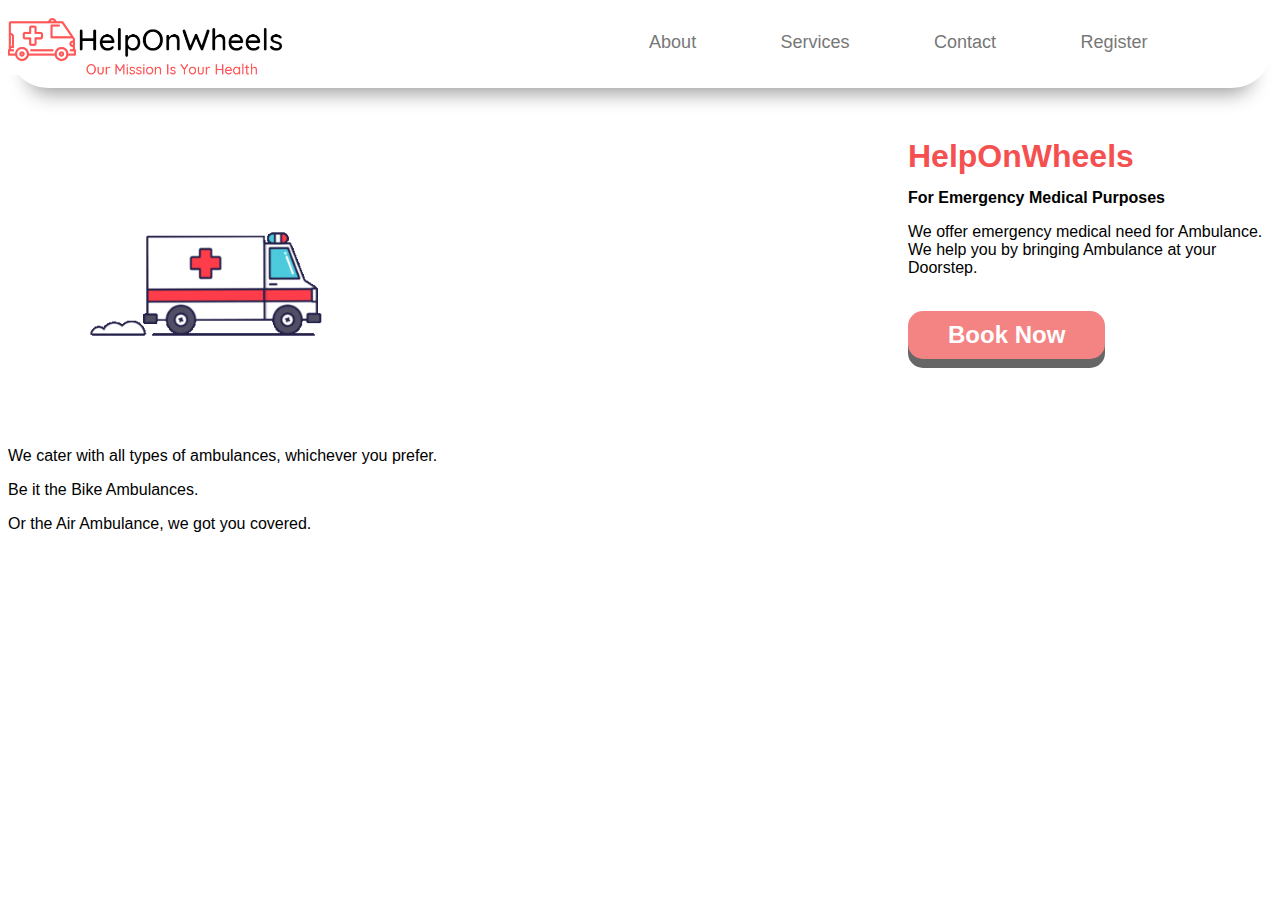
==== index.html @ b06e14e3 "Update index.html" ====
<!DOCTYPE html>
<html lang="en" dir="ltr">

<head>
  <meta charset="utf-8">
  <link rel="stylesheet" href="styles.css">
  <title>HelpOnWheels</title>
  <link rel="icon" type="text/css" href="/css/ambu.ico">

</head>

<body>
  <div>
    <div class="container">
      <nav>
        <img src="am2.png" alt="Smiley face" width="275" height="57">
          <ul>
            <a href="about.html"><li style="margin-left: 27.5%;">About</li></a>
            <a href="services.html"><li>Services</li></a>
            <a href="contact.html"><li>Contact</li></a>
            <a href="pricing.html"><li>Register</li></a>
          </ul>
      </nav>
    </div>
    <br><br><div>
    <img src="giphy.gif" width="400" height="300"></div>
    
      <div style="margin-left: 900px;">
      <p>
      <h1 id="h1">HelpOnWheels</h1>
      <p style="text-align: left;"><b>For Emergency Medical Purposes</b></p>
      <p style="text-align: left;">We offer emergency medical need for Ambulance.<br>We help you by bringing Ambulance at your Doorstep.</p>
      </p><br>
      <a href="Booking.html"><button class="button"><b>Book Now</b></button></a>
      </div>
      <br><br><br>
      <div>
        <br>
        <p>
          We cater with all types of ambulances, whichever you prefer.</p>
        <p>Be it the Bike Ambulances.</p>
        <p>Or the Air Ambulance, we got you covered.
        </p>
      </div>
    
  </div>
</body>
</html>
---- styles.css ----
body{
    font-family: 'Segoe UI', Tahoma, Geneva, Verdana, sans-serif;
}
img{
    float: left;
    margin-left: -10px;
}

nav{
    background: #ffbdc9;
    background: #fff;
    border-radius: 50px; padding: 10px; 
    box-shadow: 0 25px 20px -20px rgba(0, 0, 0, 0.4);
    height: 60px;
}
nav ul li{
    list-style: none;
    display: inline-block;
    padding: 12px 35px;
    margin: 10px;
    font-size: 18px;
    font-weight: 500;
    color: #777;
    cursor: pointer;
   position: relative;
    z-index: 2;
    margin-top: -30px;
    margin-left: 0%;
    }
    nav ul li::after{
        content: '';
        background: #f44566;
        width: 100%;
        height: 100%;
        border-radius: 30px;
        position: absolute;
        top: 100%;
        left: 50%;
        transform: translate(-50%, -50%);
        z-index: -1;
        opacity: 0;
        transition: top 0.5s, opacity 0.5s;
        }
        nav ul li:hover{
            color: #fff;
            }
            nav ul li:hover::after{ opacity: 1;
            top: 50%;
            }
a{
    color: black;
}
#h1{
    font-family: 'Segoe UI', Tahoma, Geneva, Verdana, sans-serif; 
    color: #F55050; 
    line-height: 70%; 
    border-color: black;
}
#h3{
    font-family: 'Segoe UI', Tahoma, Geneva, Verdana, sans-serif; 
    color: #F48484; 
    line-height: 70%;
}
.button {
    padding: 10px 40px;
    font-size: 24px;
    text-align: center;
    cursor: pointer;
    outline: none;
    color: #fff;
    background-color: #F48484;
    border: none;
    border-radius: 15px;
    box-shadow: 0 9px #666;
  }
  
  .button:hover 
  {
    background-color: #666;
  }
  
  .button:active {
    background-color: #666;
    box-shadow: 0 5px #666;
    transform: translateY(4px);
}
#myimg{
    float:left;
}
#myp{
    font-family: Segoe UI;
}
#mylink{
    color:white;
}
#mybody{
    background-color:#2c3c6c;
}
#mybody2{
    background-color: #d3bbdb;
}
#h7{
    color:black;
}
#mybody2{
    background-color: #d3bbdb;
}
#mybody3{
    background-color: white;
}
#white{
    color: black;
}
#h72
{
    color: black;
    font-family: 'Segoe UI', Tahoma, Geneva, Verdana, sans-serif;
}
#myp2{
    font-family: system-ui, -apple-system, BlinkMacSystemFont, 'Segoe UI', Roboto, Oxygen, Ubuntu, Cantarell, 'Open Sans', 'Helvetica Neue', sans-serif; 
    color:  #31c5fe;  
    border-color: black;
    font-size: larger;
}
#hr{
    width: 100px;
    height: 2px;
    border: 2px solid #F55050;
    border-radius: 1px;
}
.buttont {
    padding: 0px 90px;
    font-size: 10px;
    text-align: center;
    cursor: pointer;
    outline: none;
    color: #fff;
    background-color: #31c5fe;
    border: none;
    border-radius: 9px;
  }
  
  .buttont:hover 
  {
    background-color: #F48484;
  }
  
  .buttont:active {
    background-color: #F48484;
    transform: translateY(4px);
}

/*about section */


.aboutmain {
  max-width: 800px;
  margin: 50px auto;
  padding: 20px;
}

.aboutus {
  font-size: 46px;
  color: #F55050;
  margin-bottom: 20px;
}

.ab {
  font-size: 18px;
  line-height: 1.5;
}

.aboutfooter {
  background-color: #F48484;
  color: #fff;
  padding: 10px;
  text-align: center;
}
/*about ends here */

/*contact section starts here */

#contact {
    background-color: #ffffff;
    padding: 80px 0;
  }
  
  #contact h2 {
    margin-top: -100px;
    text-align: center;
    font-size: 60px;
    margin-bottom: 50px;
    color: #F55050;
  }
  
  .contactdes{
    font-size: 21px;
    text-align: center;
  }
  .contact-options {
    display: flex;
    justify-content: space-around;
    align-items: center;
    flex-wrap: wrap;
  }
  
  .contact-option {
    text-align: center;
    margin-bottom: 50px;
    max-width: 350px;

  }
  
  .contact-option i {
    font-size: 60px;
    margin-bottom: 20px;
    color: #ff6b6b;
    animation: pulse 1.5s infinite;

  }
  
  .contact-option h4 {
    font-size: 24px;
    margin-bottom: 10px;
  }
  
  .contact-option p {
    font-size: 18px;
  }
  
  @keyframes pulse {
    0% {
      transform: scale(1);
    }
    50% {
      transform: scale(1.1);
    }
    100% {
      transform: scale(1);
    }
  }
  
  form {
    max-width: 700px;
    margin: 0 auto;
    text-align: center;
    position: relative;

  }
  
  form input,
  form textarea {
    display: block;
    width: 100%;
    padding: 20px;
    border: none;
    border-radius: 5px;
    margin-bottom: 20px;
    font-size: 18px;
    border: 3px solid #b7afaf;
    background-color: #eceaea;
  }
  
  form input:focus,
  form textarea:focus {
    outline: none;
  }
  
  form button {
    background-color: #ff6b6b;
    color: #fff;
    border: none;
    border-radius: 5px;
    padding: 20px 40px;
    font-size: 18px;
    cursor: pointer;
    transition: all 0.3s ease-in-out;
  }
  
  form button:hover {
    background-color: #fff;
    color: #ff6b6b;
    border: 2px
  }
/*contact ends here */
#hr2{
  width: 50px;
  height: 2px;
  border: 2px solid #ff6b6b;
  border-radius: 1px;
}
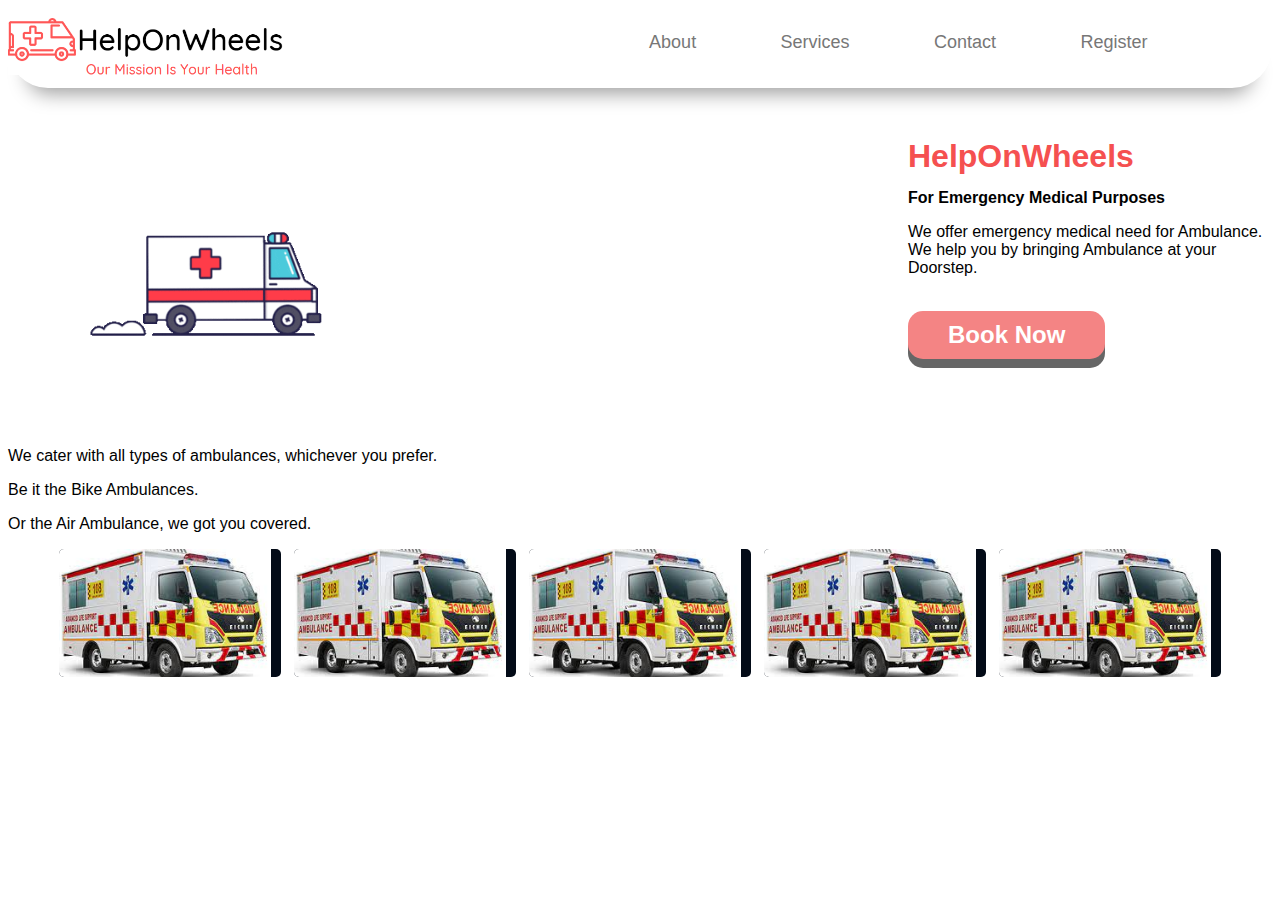
==== commit 6cea5804: "Update index.html" ====
--- a/index.html
+++ b/index.html
@@ -44,5 +44,42 @@
       </div>
     
   </div>
+        <!-- videocard -->
+      <div class="video-card-container">
+        <div class="video-card">
+            <img src="ambulance_pics/ALS.jpg" alt="" class="video-card-image">
+            <video src="ambulance_pics/BLS.jpg" muted loop class="card-video"></video>
+        </div>
+        <div class="video-card">
+            <img src="ambulance_pics/ALS.jpg" alt="" class="video-card-image">
+            <video src="ambulance_pics/BLS.jpg" muted loop class="card-video"></video>
+        </div>
+        <div class="video-card">
+            <img src="ambulance_pics/ALS.jpg" alt="" class="video-card-image">
+            <video src="ambulance_pics/BLS.jpg" muted loop class="card-video"></video>
+        </div>
+        <div class="video-card">
+            <img src="ambulance_pics/ALS.jpg" alt="" class="video-card-image">
+            <video src="ambulance_pics/BLS.jpg muted loop class="card-video"></video>
+        </div>
+        <div class="video-card">
+            <img src="ambulance_pics/ALS.jpg" alt="" class="video-card-image">
+            <video src="ambulance_pics/BLS.jpg" muted loop class="card-video"></video>
+        </div>
+    </div>
+  </div>
+  <script type="text/javascript">
+    const videoCards = [...document.querySelectorAll('.video-card')];
+videoCards.forEach(item =>{
+    item.addEventListener('mouseover',()=>{
+        let video = item.children[1];
+        video.play();
+    });
+    item.addEventListener('mouseleave',()=>{
+        let video=item.children[1];
+        video.pause();
+    });
+});
+  </script>
 </body>
 </html>
--- a/styles.css
+++ b/styles.css
@@ -288,4 +288,84 @@
   height: 2px;
   border: 2px solid #ff6b6b;
   border-radius: 1px;
-}+}
+
+/*payments page*/
+.input-group-addon {
+  background-color: transparent;
+  border-left: 0;
+}
+
+.cc-number.identified {
+  background-repeat: no-repeat;
+background-position-y: 3px;
+background-position-x: 99%;
+}
+
+.cc-number.visa {
+  background-image: url([data-uri]);
+}
+.cc-number.mastercard {
+  background-image: url([data-uri]);
+}
+.cc-number.amex {
+  background-image: url([data-uri]);
+}
+.cc-number.discover {
+  background-image: url([data-uri]);
+}
+
+.one-card > div {
+  height: 150px;
+  background-position: center center;
+  background-repeat: no-repeat;
+}
+
+.two-card > div {
+  height: 80px;
+  background-position: center center;
+  background-repeat: no-repeat;
+  background-size: contain;
+  width: 48%;
+}
+
+.two-card div.amex-cvc-preview {
+  float: right;
+}
+
+
+.amex-cvc-preview {
+  background-image:url([data-uri]);
+}
+
+.visa-mc-cvc-preview {
+  background-image:url([data-uri]);
+
+}
+/* videocard */
+.video-card-container{
+    position: relative;
+    width: 92%;
+    margin: auto;
+    height: 10vw;
+    display: flex;
+    margin-bottom: 20px;
+    justify-content: space-between;
+}
+
+.video-card{
+    position: relative;
+    min-width: calc(100%/5- 10px);
+    width: calc(100%/5 - 10px);
+    height: 100%;
+    border-radius: 5px;
+    overflow: hidden;
+    background: #030b17;
+}
+
+.video-card-image,
+.card-video{
+    width: 100%;
+    height: 100%;
+    object-fit: cover;
+}
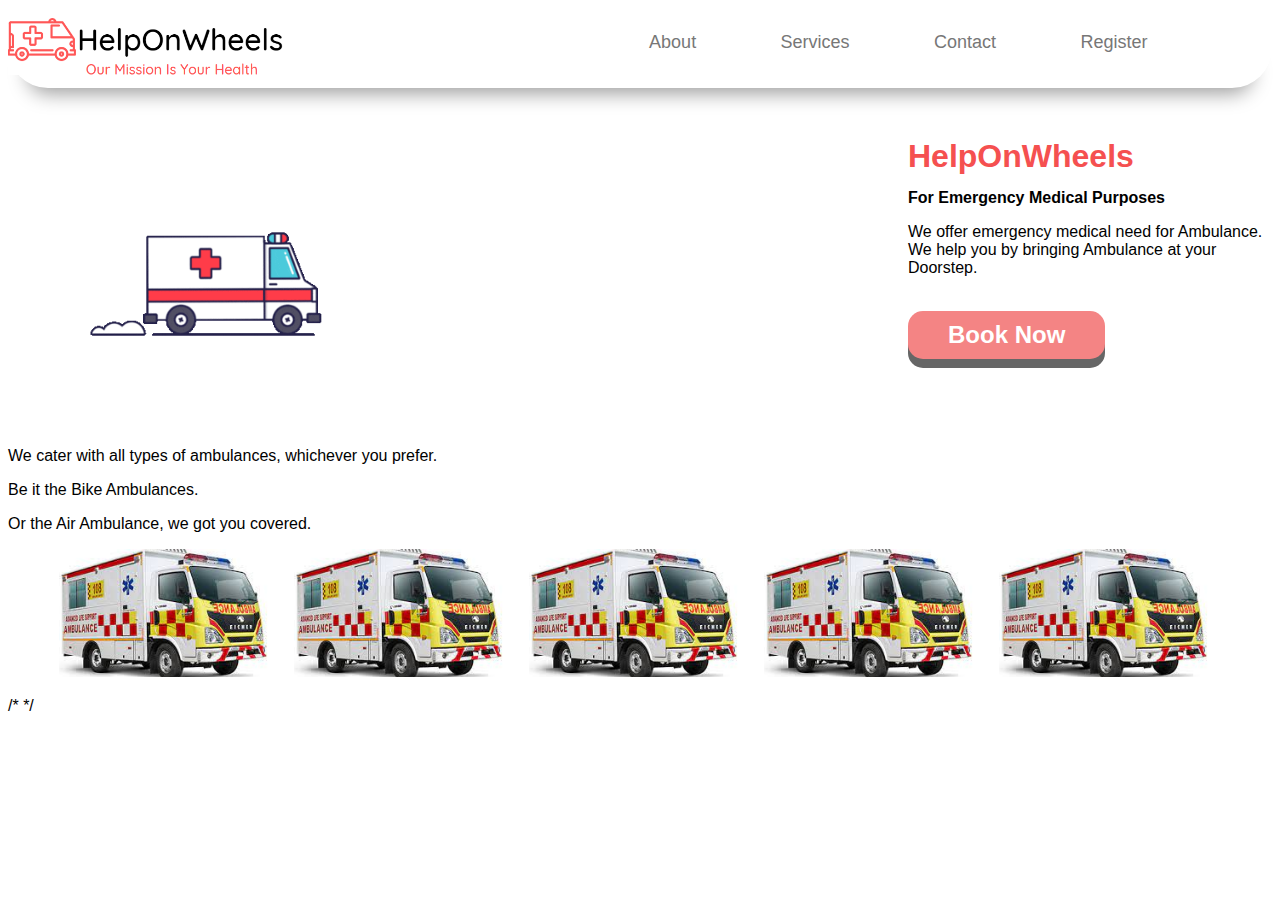
==== commit e24923f6: "Update index.html" ====
--- a/index.html
+++ b/index.html
@@ -68,6 +68,7 @@
         </div>
     </div>
   </div>
+  /*
   <script type="text/javascript">
     const videoCards = [...document.querySelectorAll('.video-card')];
 videoCards.forEach(item =>{
@@ -80,6 +81,6 @@
         video.pause();
     });
 });
-  </script>
+  </script>*/
 </body>
 </html>
--- a/styles.css
+++ b/styles.css
@@ -360,7 +360,7 @@
     height: 100%;
     border-radius: 5px;
     overflow: hidden;
-    background: #030b17;
+    background: #ffffff;
 }
 
 .video-card-image,
@@ -369,3 +369,11 @@
     height: 100%;
     object-fit: cover;
 }
+
+.card-video{
+    position: absolute;
+}
+
+.video-card:hover .video-card-image{
+    display: none;
+}
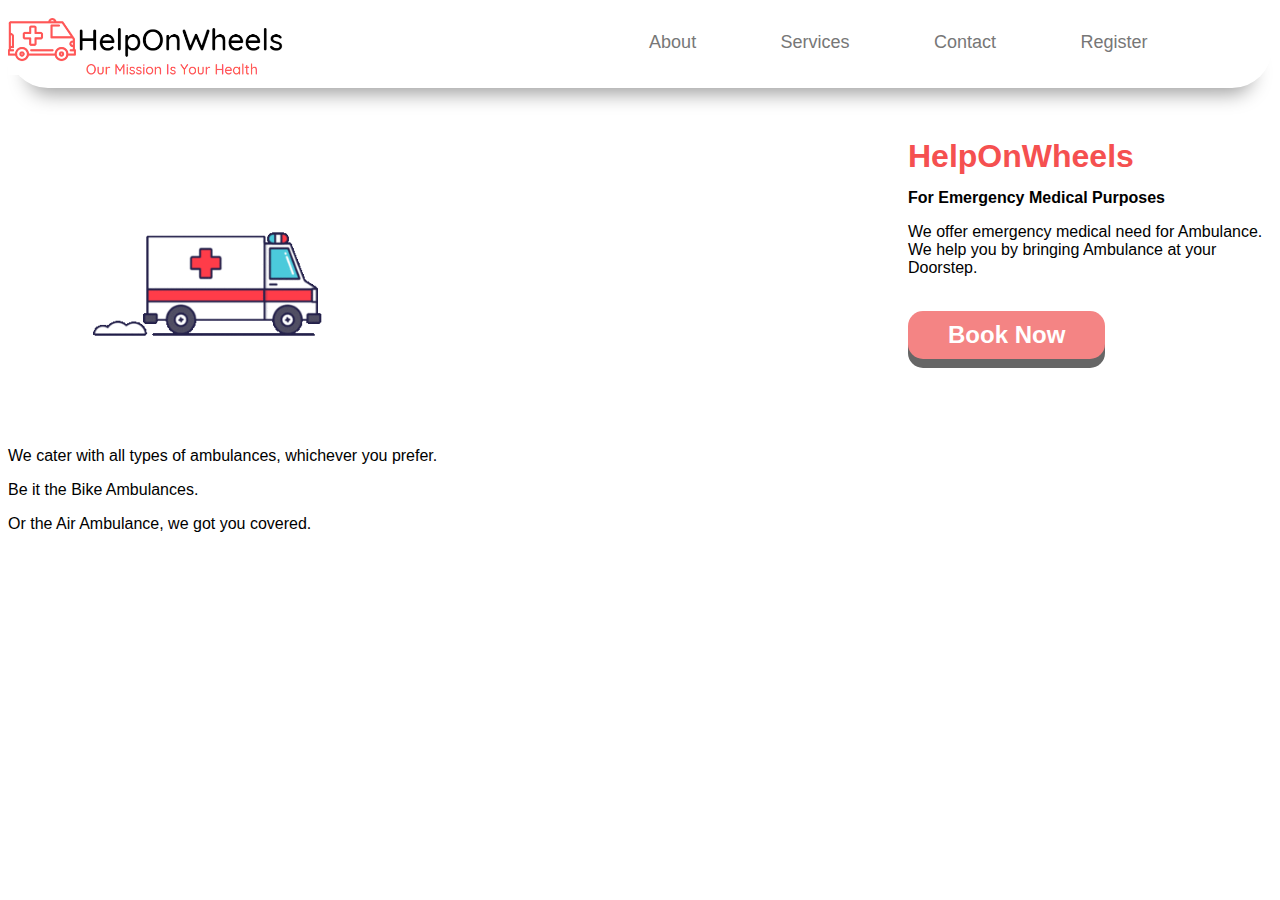
==== commit eb349c01: "Update index.html" ====
--- a/index.html
+++ b/index.html
@@ -45,42 +45,9 @@
     
   </div>
         <!-- videocard -->
-      <div class="video-card-container">
-        <div class="video-card">
-            <img src="ambulance_pics/ALS.jpg" alt="" class="video-card-image">
-            <video src="ambulance_pics/BLS.jpg" muted loop class="card-video"></video>
-        </div>
-        <div class="video-card">
-            <img src="ambulance_pics/ALS.jpg" alt="" class="video-card-image">
-            <video src="ambulance_pics/BLS.jpg" muted loop class="card-video"></video>
-        </div>
-        <div class="video-card">
-            <img src="ambulance_pics/ALS.jpg" alt="" class="video-card-image">
-            <video src="ambulance_pics/BLS.jpg" muted loop class="card-video"></video>
-        </div>
-        <div class="video-card">
-            <img src="ambulance_pics/ALS.jpg" alt="" class="video-card-image">
-            <video src="ambulance_pics/BLS.jpg muted loop class="card-video"></video>
-        </div>
-        <div class="video-card">
-            <img src="ambulance_pics/ALS.jpg" alt="" class="video-card-image">
-            <video src="ambulance_pics/BLS.jpg" muted loop class="card-video"></video>
-        </div>
+     
     </div>
   </div>
-  /*
-  <script type="text/javascript">
-    const videoCards = [...document.querySelectorAll('.video-card')];
-videoCards.forEach(item =>{
-    item.addEventListener('mouseover',()=>{
-        let video = item.children[1];
-        video.play();
-    });
-    item.addEventListener('mouseleave',()=>{
-        let video=item.children[1];
-        video.pause();
-    });
-});
-  </script>*/
+  
 </body>
 </html>
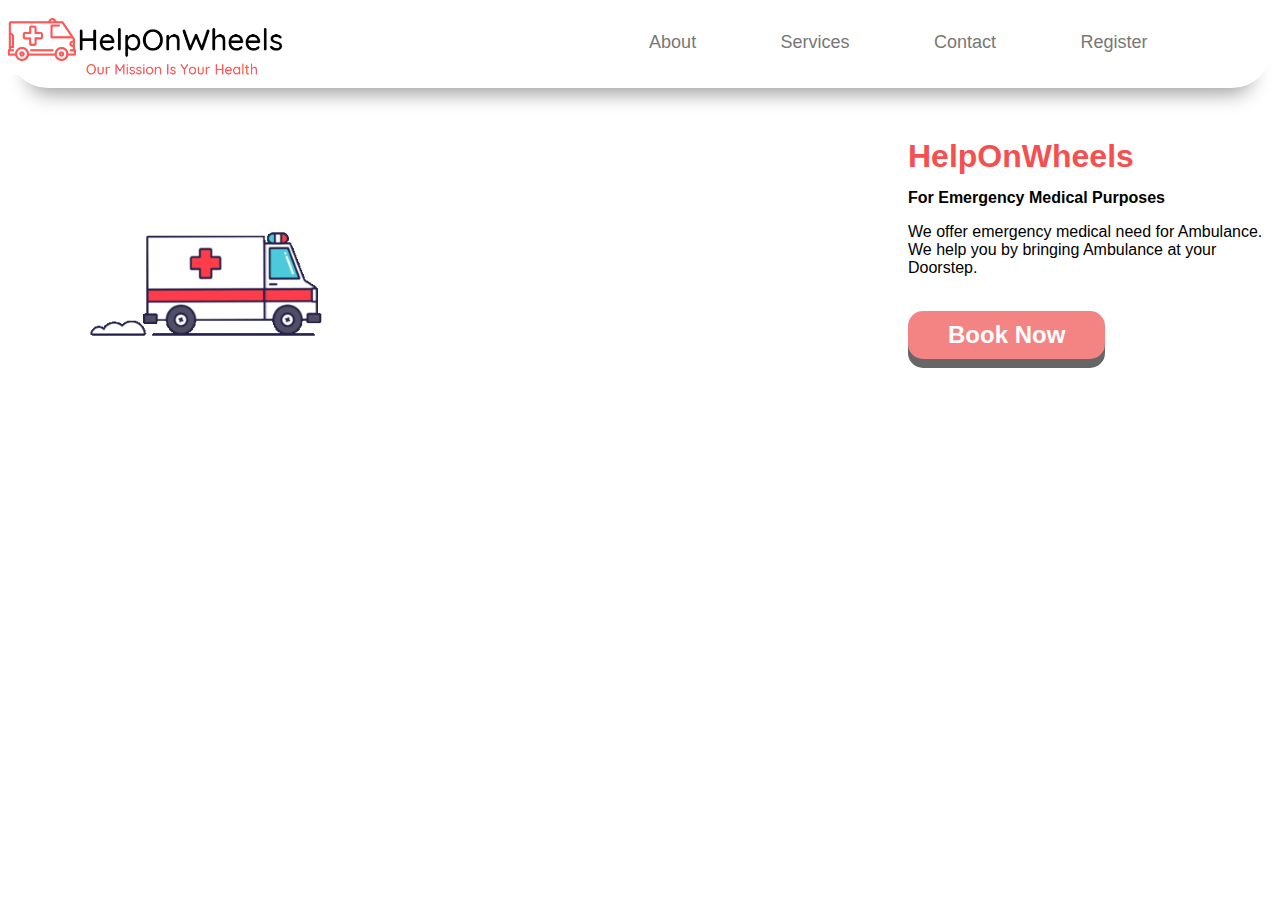
==== commit dc568f23: "Update index.html" ====
--- a/index.html
+++ b/index.html
@@ -34,17 +34,6 @@
       <a href="Booking.html"><button class="button"><b>Book Now</b></button></a>
       </div>
       <br><br><br>
-      <div>
-        <br>
-        <p>
-          We cater with all types of ambulances, whichever you prefer.</p>
-        <p>Be it the Bike Ambulances.</p>
-        <p>Or the Air Ambulance, we got you covered.
-        </p>
-      </div>
-    
-  </div>
-        <!-- videocard -->
      
     </div>
   </div>
--- a/styles.css
+++ b/styles.css
@@ -377,3 +377,14 @@
 .video-card:hover .video-card-image{
     display: none;
 }
+.alert{
+  width:100%;
+  background: #ff6b6b;
+  padding: 10px 20px;
+  border-radius: 5px  ;
+  margin-left: -200px;
+  color: #fff;
+  font-size: 20px;
+  display: none;
+}
+
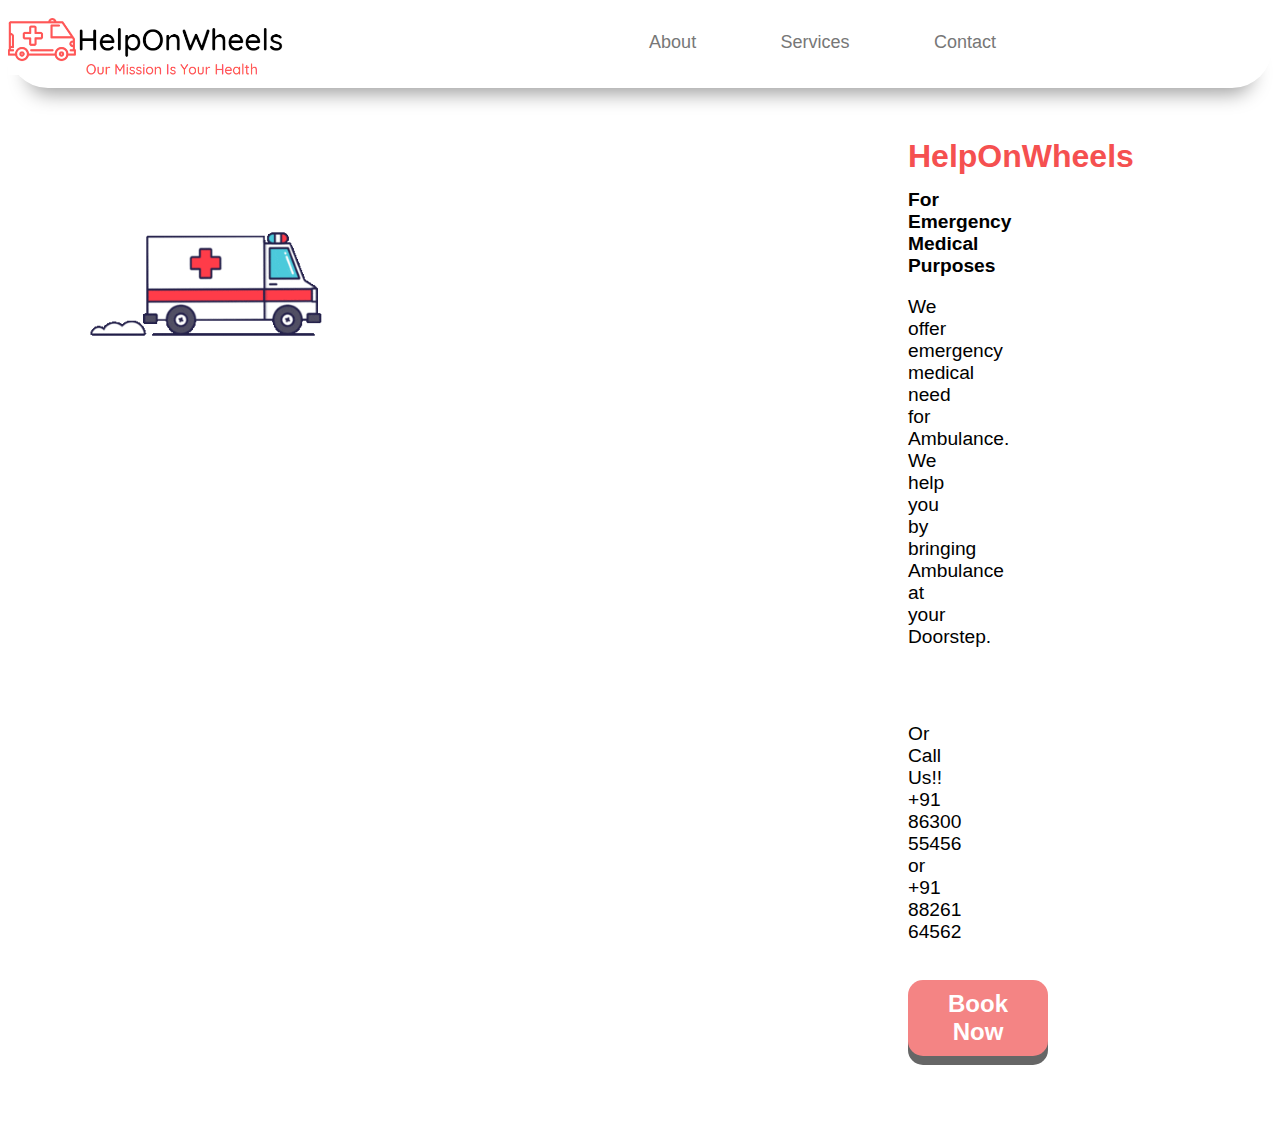
==== commit 8a47682b: "Add files via upload" ====
--- a/index.html
+++ b/index.html
@@ -18,7 +18,6 @@
             <a href="about.html"><li style="margin-left: 27.5%;">About</li></a>
             <a href="services.html"><li>Services</li></a>
             <a href="contact.html"><li>Contact</li></a>
-            <a href="pricing.html"><li>Register</li></a>
           </ul>
       </nav>
     </div>
@@ -27,16 +26,29 @@
     
       <div style="margin-left: 900px;">
       <p>
-      <h1 id="h1">HelpOnWheels</h1>
-      <p style="text-align: left;"><b>For Emergency Medical Purposes</b></p>
-      <p style="text-align: left;">We offer emergency medical need for Ambulance.<br>We help you by bringing Ambulance at your Doorstep.</p>
+      <h1 id="h1" style="text-align: center; margin-right: 700px;">HelpOnWheels</h1>
+      <p style="text-align: center; margin-right: 700px; font-size: larger;"><b>For Emergency Medical Purposes</b></p>
+      <p style="text-align: center; margin-right: 700px; font-family: 'Segoe UI', Tahoma, Geneva, Verdana, sans-serif; font-size: larger;">We offer emergency medical need for Ambulance.<br>We help you by bringing Ambulance at your Doorstep.</p><br><br>
+      <p style="text-align: center; margin-right: 700px; font-family: 'Segoe UI', Tahoma, Geneva, Verdana, sans-serif; font-size: larger;">Or Call Us!!<br>+91 86300 55456<br> or <br>+91 88261 64562</p>
       </p><br>
-      <a href="Booking.html"><button class="button"><b>Book Now</b></button></a>
+      <a href="Booking.html"><button class="button" style="align-items: center; margin-right: 700px;"><b>Book Now</b></button></a>
       </div>
       <br><br><br>
-     
-    </div>
+      <div>
+        <br>
+        
+        </p>
+      </div>
+
+      <!--<div class="box">
+        <center>
+          <b>We cater with all types of ambulances, whichever you prefer.
+          Be it the Bike Ambulances.
+          Or the Air Ambulance, we got you covered.
+          We allow customers to quickly and easily book an ambulance in emergency situations. With just a few clicks on this website, customers can request an ambulance</b>
+          </center>
+      </div>-->
+    
   </div>
-  
 </body>
-</html>
+</html>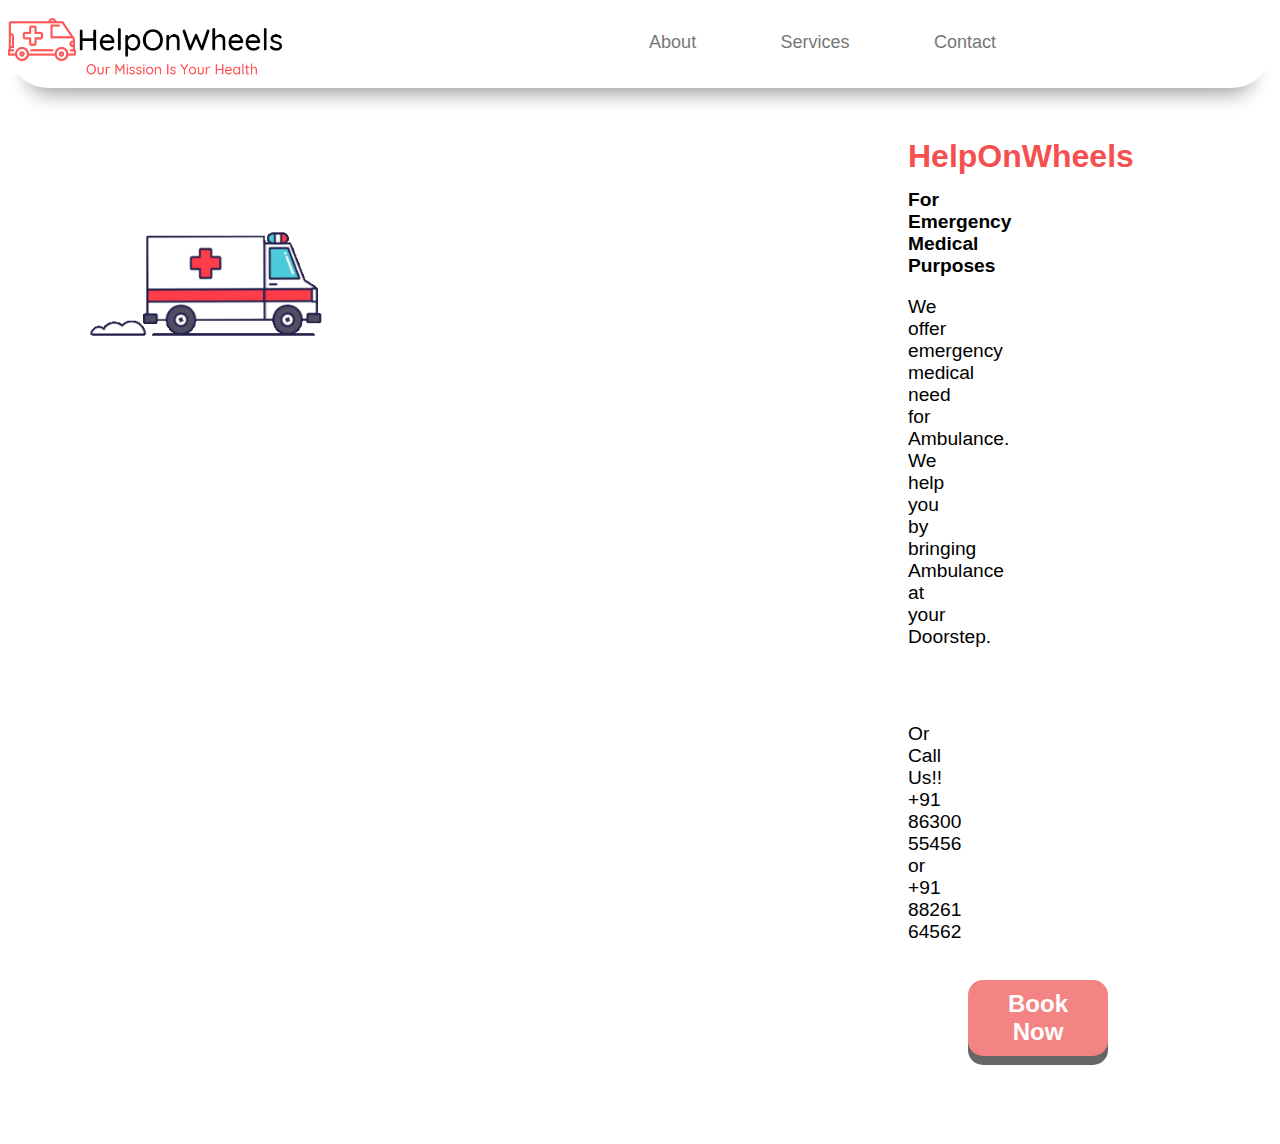
==== commit abbc8488: "Update index.html" ====
--- a/index.html
+++ b/index.html
@@ -31,7 +31,7 @@
       <p style="text-align: center; margin-right: 700px; font-family: 'Segoe UI', Tahoma, Geneva, Verdana, sans-serif; font-size: larger;">We offer emergency medical need for Ambulance.<br>We help you by bringing Ambulance at your Doorstep.</p><br><br>
       <p style="text-align: center; margin-right: 700px; font-family: 'Segoe UI', Tahoma, Geneva, Verdana, sans-serif; font-size: larger;">Or Call Us!!<br>+91 86300 55456<br> or <br>+91 88261 64562</p>
       </p><br>
-      <a href="Booking.html"><button class="button" style="align-items: center; margin-right: 700px;"><b>Book Now</b></button></a>
+      <a href="Booking.html"><button class="button" style="margin-right: 700px;"><b>Book Now</b></button></a>
       </div>
       <br><br><br>
       <div>
@@ -51,4 +51,4 @@
     
   </div>
 </body>
-</html>+</html>
--- a/styles.css
+++ b/styles.css
@@ -72,6 +72,7 @@
     border: none;
     border-radius: 15px;
     box-shadow: 0 9px #666;
+    margin-left: 60px;
   }
   
   .button:hover 
@@ -388,3 +389,9 @@
   display: none;
 }
 
+.p3
+{
+  text-align: center;
+  margin-top: 20px;
+
+}
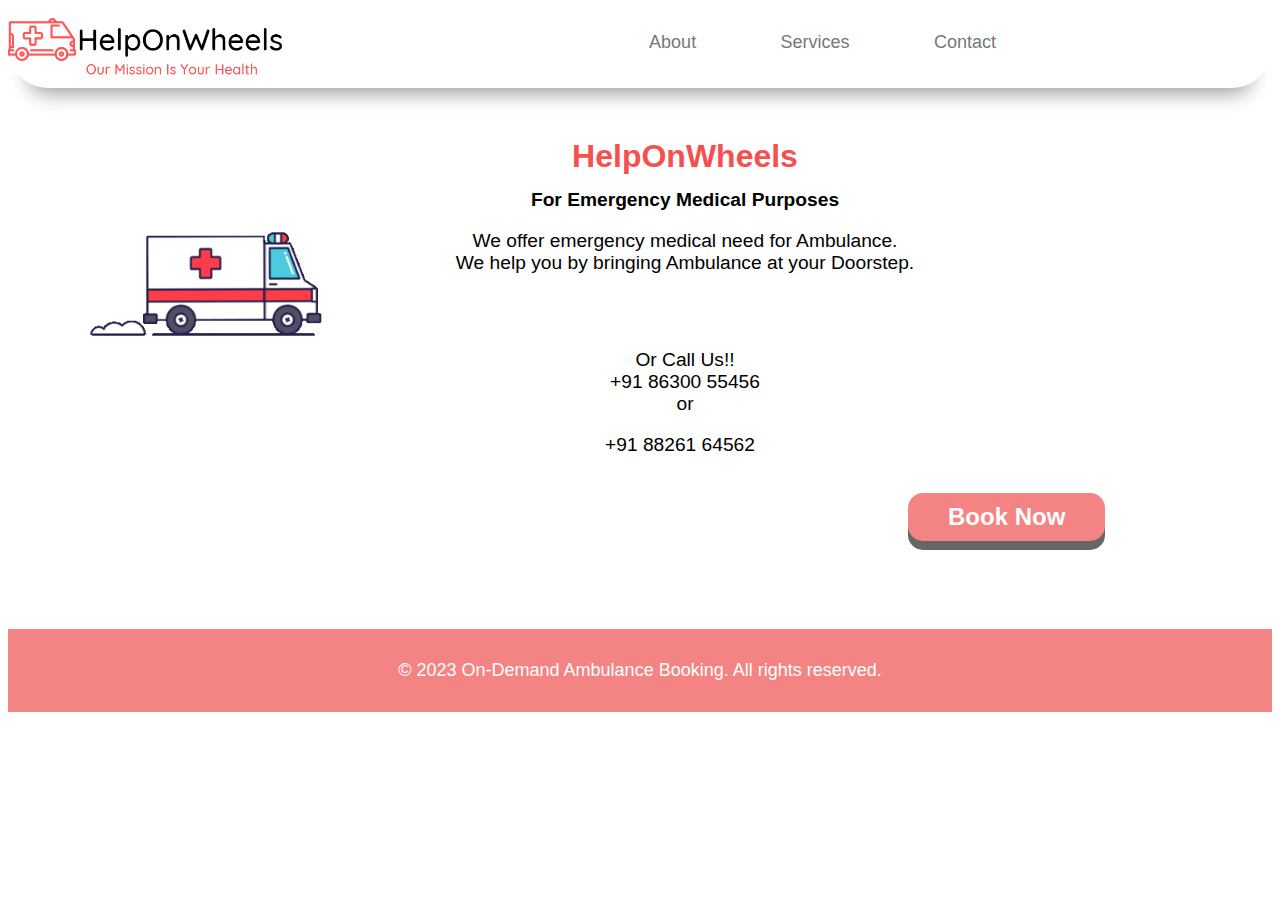
==== commit 91ec590a: "Add files via upload" ====
--- a/index.html
+++ b/index.html
@@ -24,14 +24,16 @@
     <br><br><div>
     <img src="giphy.gif" width="400" height="300"></div>
     
-      <div style="margin-left: 900px;">
+      <div>
       <p>
-      <h1 id="h1" style="text-align: center; margin-right: 700px;">HelpOnWheels</h1>
-      <p style="text-align: center; margin-right: 700px; font-size: larger;"><b>For Emergency Medical Purposes</b></p>
-      <p style="text-align: center; margin-right: 700px; font-family: 'Segoe UI', Tahoma, Geneva, Verdana, sans-serif; font-size: larger;">We offer emergency medical need for Ambulance.<br>We help you by bringing Ambulance at your Doorstep.</p><br><br>
-      <p style="text-align: center; margin-right: 700px; font-family: 'Segoe UI', Tahoma, Geneva, Verdana, sans-serif; font-size: larger;">Or Call Us!!<br>+91 86300 55456<br> or <br>+91 88261 64562</p>
-      </p><br>
-      <a href="Booking.html"><button class="button" style="margin-right: 700px;"><b>Book Now</b></button></a>
+      <h1 id="h1" style="text-align: center; margin-right: 300px;">HelpOnWheels</h1>
+      <p style="text-align: center; margin-right: 300px; font-size: larger;"><b>For Emergency Medical Purposes</b></p>
+      <p style="text-align: center; margin-right: 300px; font-family: 'Segoe UI', Tahoma, Geneva, Verdana, sans-serif; font-size: larger;">We offer emergency medical need for Ambulance.<br>We help you by bringing Ambulance at your Doorstep.</p><br><br>
+      <p style="text-align: center; margin-right: 300px; font-family: 'Segoe UI', Tahoma, Geneva, Verdana, sans-serif; font-size: larger;">Or Call Us!!<br>+91 86300 55456<br> or</p>
+      <p style="text-align: center; margin-right: -80px; font-family: 'Segoe UI', Tahoma, Geneva, Verdana, sans-serif; font-size: larger;">+91 88261 64562</p>
+      </p><br></div>
+      <div style="margin-left: 900px">
+      <a href="Booking.html"><button class="button" style="align-items: center; margin-left: 100x;"><b>Book Now</b></button></a>
       </div>
       <br><br><br>
       <div>
@@ -40,7 +42,7 @@
         </p>
       </div>
 
-      <!--<div class="box">
+     <!-- <div class="box">
         <center>
           <b>We cater with all types of ambulances, whichever you prefer.
           Be it the Bike Ambulances.
@@ -48,7 +50,10 @@
           We allow customers to quickly and easily book an ambulance in emergency situations. With just a few clicks on this website, customers can request an ambulance</b>
           </center>
       </div>-->
+      <footer class="aboutfooter">
+        <p class="ab">&copy; 2023 On-Demand Ambulance Booking. All rights reserved.</p>
+      </footer>
     
   </div>
 </body>
-</html>
+</html>--- a/styles.css
+++ b/styles.css
@@ -72,7 +72,7 @@
     border: none;
     border-radius: 15px;
     box-shadow: 0 9px #666;
-    margin-left: 60px;
+    
   }
   
   .button:hover 
@@ -290,7 +290,6 @@
   border: 2px solid #ff6b6b;
   border-radius: 1px;
 }
-
 /*payments page*/
 .input-group-addon {
   background-color: transparent;
@@ -343,41 +342,7 @@
   background-image:url([data-uri]);
 
 }
-/* videocard */
-.video-card-container{
-    position: relative;
-    width: 92%;
-    margin: auto;
-    height: 10vw;
-    display: flex;
-    margin-bottom: 20px;
-    justify-content: space-between;
-}
-
-.video-card{
-    position: relative;
-    min-width: calc(100%/5- 10px);
-    width: calc(100%/5 - 10px);
-    height: 100%;
-    border-radius: 5px;
-    overflow: hidden;
-    background: #ffffff;
-}
-
-.video-card-image,
-.card-video{
-    width: 100%;
-    height: 100%;
-    object-fit: cover;
-}
-
-.card-video{
-    position: absolute;
-}
-
-.video-card:hover .video-card-image{
-    display: none;
-}
+
 .alert{
   width:100%;
   background: #ff6b6b;
@@ -388,10 +353,20 @@
   font-size: 20px;
   display: none;
 }
-
+.box{
+  width: 800px;
+  height: 250px;
+  border-radius: 10px;
+  margin-left: 650px;
+  background-image: linear-gradient(to right,#39B5E0, #E90064);
+  font-family: 'Segoe UI', Tahoma, Geneva, Verdana, sans-serif;
+  font-size: large;
+  color: #fff;
+  margin-top: 5px;
+}
 .p3
 {
   text-align: center;
   margin-top: 20px;
 
-}
+}